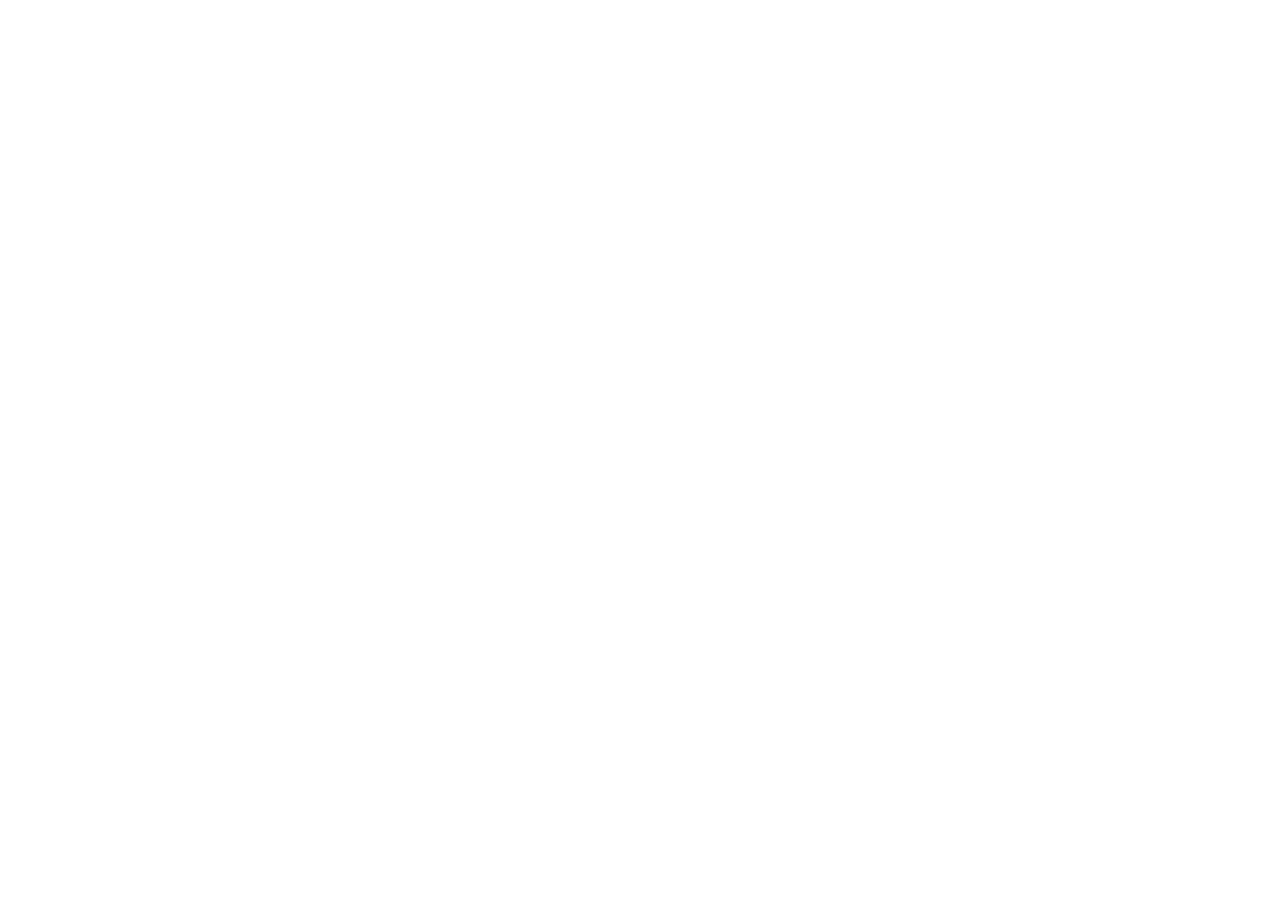
==== login.html @ 3c035874 "大事件项目初始化2" ====
<!DOCTYPE html>
<html lang="en">

<head>
    <meta charset="UTF-8">
    <meta name="viewport" content="width=device-width, initial-scale=1.0">
    <title>注册和登录页面</title>
</head>

<body>

</body>

</html>
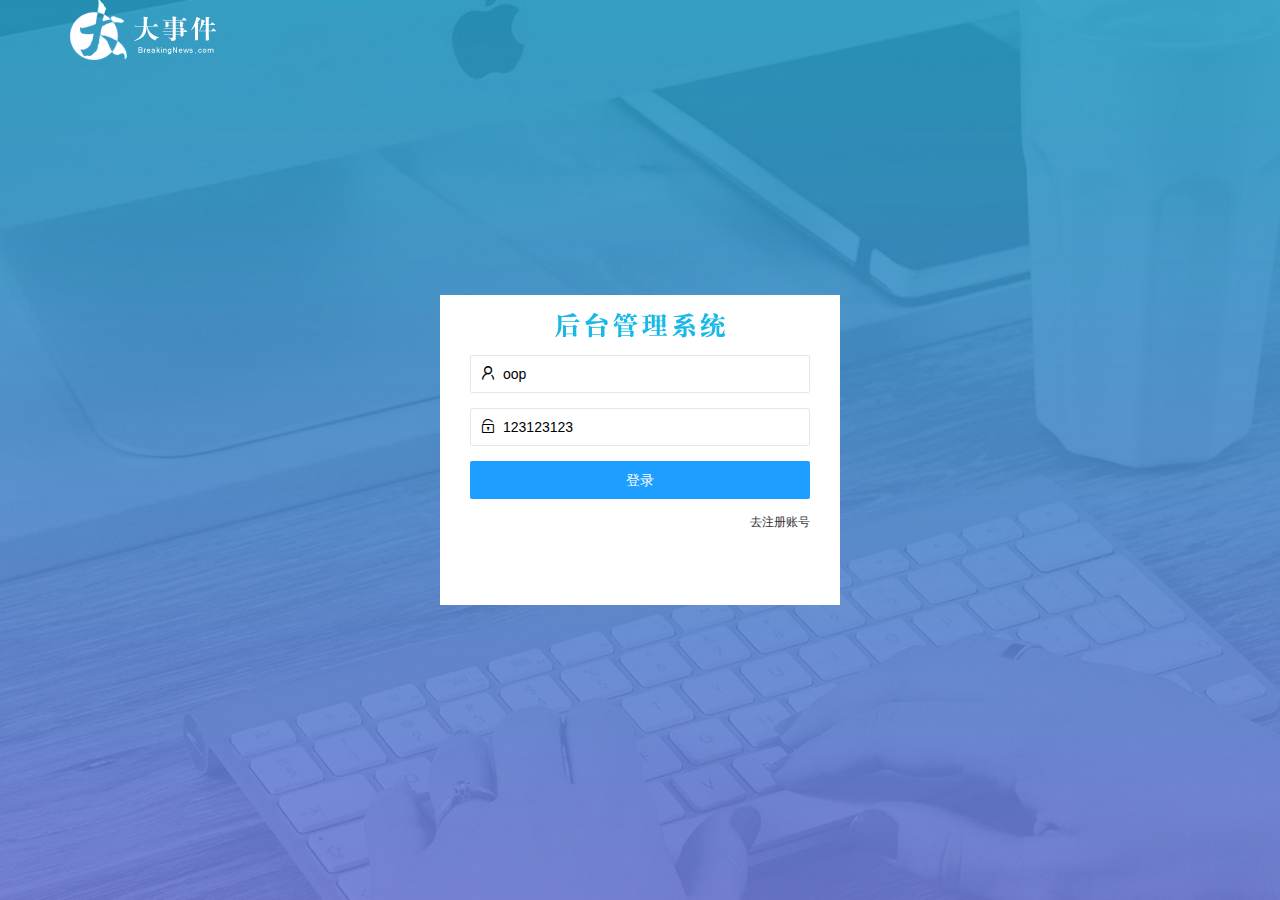
==== commit d79f2dea: "登录和注册功能" ====
--- a/login.html
+++ b/login.html
@@ -5,9 +5,90 @@
     <meta charset="UTF-8">
     <meta name="viewport" content="width=device-width, initial-scale=1.0">
     <title>注册和登录页面</title>
+    <!-- 引入layui样式 -->
+    <link rel="stylesheet" href="/assets/lib/layui/css/layui.css">
+    <!-- 引入自己的css样式 -->
+    <link rel="stylesheet" href="/assets/css/login.css">
 </head>
 
 <body>
+    <!-- 顶部logo -->
+    <div class="layui-main">
+        <img src="/assets/images/logo.png" alt="">
+    </div>
+    <!-- 登录和注册区域 -->
+    <div class="loginAndRegBox">
+        <!-- 登录注册标题 -->
+        <div class="titleBox"></div>
+        <!-- 登录区域 -->
+        <div class="login-box">
+            <!-- 登录表单 -->
+            <form class="layui-form" action="" id="form_login">
+                <!-- 用户名 -->
+                <div class="layui-form-item">
+                    <i class="layui-icon layui-icon-username"></i>
+                    <input value="oop" type="text" name="username" required lay-verify="required" placeholder="请输入用户名"
+                        autocomplete="off" class="layui-input">
+                </div>
+                <!-- 密码 -->
+                <div class="layui-form-item">
+                    <i class="layui-icon layui-icon-password"></i>
+                    <input value="123123123" type="text" name="password" required lay-verify="required|pwd" placeholder="请输入密码"
+                        autocomplete="off" class="layui-input">
+                </div>
+                <!-- 登录 -->
+                <div class="layui-form-item">
+                    <button class="layui-btn layui-btn-fluid layui-btn-normal" lay-submit>登录</button>
+                </div>
+                <div class="layui-form-item links">
+                    <a href="javascript:;" id="link_reg">去注册账号</a>
+                </div>
+            </form>
+            
+        </div>
+        <!-- 注册区域 -->
+        <div class="reg-box" style="display: none;">
+            <!-- 注册表单 -->
+            <form class="layui-form" action="" id="form_reg">
+                <!-- 用户名 -->
+                <div class="layui-form-item">
+                    <i class="layui-icon layui-icon-username"></i>
+                    <input type="text" name="username" required lay-verify="required" placeholder="请输入用户名"
+                        autocomplete="off" class="layui-input">
+                </div>
+                <!-- 密码 -->
+                <div class="layui-form-item">
+                    <i class="layui-icon layui-icon-password"></i>
+                    <input type="text" name="password" required lay-verify="required|pwd" placeholder="请输入密码"
+                        autocomplete="off" class="layui-input">
+                </div>
+                <!-- 确认密码 -->
+                <div class="layui-form-item">
+                    <i class="layui-icon layui-icon-password"></i>
+                    <input type="text" name="repassword" required lay-verify="required|pwd|repwd" placeholder="请输入密码"
+                        autocomplete="off" class="layui-input">
+                </div>
+                <!-- 登录 -->
+                <div class="layui-form-item">
+                    <button class="layui-btn layui-btn-fluid layui-btn-normal" lay-submit>注册</button>
+                </div>
+                <div class="layui-form-item links">
+                    <a href="javascript:;" id="link_login">去登录</a>
+                </div>
+            </form>
+            
+        </div>
+    </div>
+
+    <!-- 导入layui.all.js -->
+    <script src="/assets/lib/layui/layui.all.js"></script>
+
+    <!-- 引入jq -->
+    <script src="/assets/lib/jquery.js"></script>
+    <!-- 导入baseAPI.js -->
+    <script src="/assets/js/baseAPI.js"></script>
+    <!-- 引入自己的js -->
+    <script src="/assets/js/login.js"></script>
 
 </body>
 
--- a/assets/lib/layui/css/layui.css
+++ b/assets/lib/layui/css/layui.css
@@ -0,0 +1,2 @@
+/** layui-v2.5.5 MIT License By https://www.layui.com */
+ .layui-inline,img{display:inline-block;vertical-align:middle}h1,h2,h3,h4,h5,h6{font-weight:400}.layui-edge,.layui-header,.layui-inline,.layui-main{position:relative}.layui-body,.layui-edge,.layui-elip{overflow:hidden}.layui-btn,.layui-edge,.layui-inline,img{vertical-align:middle}.layui-btn,.layui-disabled,.layui-icon,.layui-unselect{-moz-user-select:none;-webkit-user-select:none;-ms-user-select:none}.layui-elip,.layui-form-checkbox span,.layui-form-pane .layui-form-label{text-overflow:ellipsis;white-space:nowrap}.layui-breadcrumb,.layui-tree-btnGroup{visibility:hidden}blockquote,body,button,dd,div,dl,dt,form,h1,h2,h3,h4,h5,h6,input,li,ol,p,pre,td,textarea,th,ul{margin:0;padding:0;-webkit-tap-highlight-color:rgba(0,0,0,0)}a:active,a:hover{outline:0}img{border:none}li{list-style:none}table{border-collapse:collapse;border-spacing:0}h4,h5,h6{font-size:100%}button,input,optgroup,option,select,textarea{font-family:inherit;font-size:inherit;font-style:inherit;font-weight:inherit;outline:0}pre{white-space:pre-wrap;white-space:-moz-pre-wrap;white-space:-pre-wrap;white-space:-o-pre-wrap;word-wrap:break-word}body{line-height:24px;font:14px Helvetica Neue,Helvetica,PingFang SC,Tahoma,Arial,sans-serif}hr{height:1px;margin:10px 0;border:0;clear:both}a{color:#333;text-decoration:none}a:hover{color:#777}a cite{font-style:normal;*cursor:pointer}.layui-border-box,.layui-border-box *{box-sizing:border-box}.layui-box,.layui-box *{box-sizing:content-box}.layui-clear{clear:both;*zoom:1}.layui-clear:after{content:'\20';clear:both;*zoom:1;display:block;height:0}.layui-inline{*display:inline;*zoom:1}.layui-edge{display:inline-block;width:0;height:0;border-width:6px;border-style:dashed;border-color:transparent}.layui-edge-top{top:-4px;border-bottom-color:#999;border-bottom-style:solid}.layui-edge-right{border-left-color:#999;border-left-style:solid}.layui-edge-bottom{top:2px;border-top-color:#999;border-top-style:solid}.layui-edge-left{border-right-color:#999;border-right-style:solid}.layui-disabled,.layui-disabled:hover{color:#d2d2d2!important;cursor:not-allowed!important}.layui-circle{border-radius:100%}.layui-show{display:block!important}.layui-hide{display:none!important}@font-face{font-family:layui-icon;src:url(../font/iconfont.eot?v=250);src:url(../font/iconfont.eot?v=250#iefix) format('embedded-opentype'),url(../font/iconfont.woff2?v=250) format('woff2'),url(../font/iconfont.woff?v=250) format('woff'),url(../font/iconfont.ttf?v=250) format('truetype'),url(../font/iconfont.svg?v=250#layui-icon) format('svg')}.layui-icon{font-family:layui-icon!important;font-size:16px;font-style:normal;-webkit-font-smoothing:antialiased;-moz-osx-font-smoothing:grayscale}.layui-icon-reply-fill:before{content:"\e611"}.layui-icon-set-fill:before{content:"\e614"}.layui-icon-menu-fill:before{content:"\e60f"}.layui-icon-search:before{content:"\e615"}.layui-icon-share:before{content:"\e641"}.layui-icon-set-sm:before{content:"\e620"}.layui-icon-engine:before{content:"\e628"}.layui-icon-close:before{content:"\1006"}.layui-icon-close-fill:before{content:"\1007"}.layui-icon-chart-screen:before{content:"\e629"}.layui-icon-star:before{content:"\e600"}.layui-icon-circle-dot:before{content:"\e617"}.layui-icon-chat:before{content:"\e606"}.layui-icon-release:before{content:"\e609"}.layui-icon-list:before{content:"\e60a"}.layui-icon-chart:before{content:"\e62c"}.layui-icon-ok-circle:before{content:"\1005"}.layui-icon-layim-theme:before{content:"\e61b"}.layui-icon-table:before{content:"\e62d"}.layui-icon-right:before{content:"\e602"}.layui-icon-left:before{content:"\e603"}.layui-icon-cart-simple:before{content:"\e698"}.layui-icon-face-cry:before{content:"\e69c"}.layui-icon-face-smile:before{content:"\e6af"}.layui-icon-survey:before{content:"\e6b2"}.layui-icon-tree:before{content:"\e62e"}.layui-icon-upload-circle:before{content:"\e62f"}.layui-icon-add-circle:before{content:"\e61f"}.layui-icon-download-circle:before{content:"\e601"}.layui-icon-templeate-1:before{content:"\e630"}.layui-icon-util:before{content:"\e631"}.layui-icon-face-surprised:before{content:"\e664"}.layui-icon-edit:before{content:"\e642"}.layui-icon-speaker:before{content:"\e645"}.layui-icon-down:before{content:"\e61a"}.layui-icon-file:before{content:"\e621"}.layui-icon-layouts:before{content:"\e632"}.layui-icon-rate-half:before{content:"\e6c9"}.layui-icon-add-circle-fine:before{content:"\e608"}.layui-icon-prev-circle:before{content:"\e633"}.layui-icon-read:before{content:"\e705"}.layui-icon-404:before{content:"\e61c"}.layui-icon-carousel:before{content:"\e634"}.layui-icon-help:before{content:"\e607"}.layui-icon-code-circle:before{content:"\e635"}.layui-icon-water:before{content:"\e636"}.layui-icon-username:before{content:"\e66f"}.layui-icon-find-fill:before{content:"\e670"}.layui-icon-about:before{content:"\e60b"}.layui-icon-location:before{content:"\e715"}.layui-icon-up:before{content:"\e619"}.layui-icon-pause:before{content:"\e651"}.layui-icon-date:before{content:"\e637"}.layui-icon-layim-uploadfile:before{content:"\e61d"}.layui-icon-delete:before{content:"\e640"}.layui-icon-play:before{content:"\e652"}.layui-icon-top:before{content:"\e604"}.layui-icon-friends:before{content:"\e612"}.layui-icon-refresh-3:before{content:"\e9aa"}.layui-icon-ok:before{content:"\e605"}.layui-icon-layer:before{content:"\e638"}.layui-icon-face-smile-fine:before{content:"\e60c"}.layui-icon-dollar:before{content:"\e659"}.layui-icon-group:before{content:"\e613"}.layui-icon-layim-download:before{content:"\e61e"}.layui-icon-picture-fine:before{content:"\e60d"}.layui-icon-link:before{content:"\e64c"}.layui-icon-diamond:before{content:"\e735"}.layui-icon-log:before{content:"\e60e"}.layui-icon-rate-solid:before{content:"\e67a"}.layui-icon-fonts-del:before{content:"\e64f"}.layui-icon-unlink:before{content:"\e64d"}.layui-icon-fonts-clear:before{content:"\e639"}.layui-icon-triangle-r:before{content:"\e623"}.layui-icon-circle:before{content:"\e63f"}.layui-icon-radio:before{content:"\e643"}.layui-icon-align-center:before{content:"\e647"}.layui-icon-align-right:before{content:"\e648"}.layui-icon-align-left:before{content:"\e649"}.layui-icon-loading-1:before{content:"\e63e"}.layui-icon-return:before{content:"\e65c"}.layui-icon-fonts-strong:before{content:"\e62b"}.layui-icon-upload:before{content:"\e67c"}.layui-icon-dialogue:before{content:"\e63a"}.layui-icon-video:before{content:"\e6ed"}.layui-icon-headset:before{content:"\e6fc"}.layui-icon-cellphone-fine:before{content:"\e63b"}.layui-icon-add-1:before{content:"\e654"}.layui-icon-face-smile-b:before{content:"\e650"}.layui-icon-fonts-html:before{content:"\e64b"}.layui-icon-form:before{content:"\e63c"}.layui-icon-cart:before{content:"\e657"}.layui-icon-camera-fill:before{content:"\e65d"}.layui-icon-tabs:before{content:"\e62a"}.layui-icon-fonts-code:before{content:"\e64e"}.layui-icon-fire:before{content:"\e756"}.layui-icon-set:before{content:"\e716"}.layui-icon-fonts-u:before{content:"\e646"}.layui-icon-triangle-d:before{content:"\e625"}.layui-icon-tips:before{content:"\e702"}.layui-icon-picture:before{content:"\e64a"}.layui-icon-more-vertical:before{content:"\e671"}.layui-icon-flag:before{content:"\e66c"}.layui-icon-loading:before{content:"\e63d"}.layui-icon-fonts-i:before{content:"\e644"}.layui-icon-refresh-1:before{content:"\e666"}.layui-icon-rmb:before{content:"\e65e"}.layui-icon-home:before{content:"\e68e"}.layui-icon-user:before{content:"\e770"}.layui-icon-notice:before{content:"\e667"}.layui-icon-login-weibo:before{content:"\e675"}.layui-icon-voice:before{content:"\e688"}.layui-icon-upload-drag:before{content:"\e681"}.layui-icon-login-qq:before{content:"\e676"}.layui-icon-snowflake:before{content:"\e6b1"}.layui-icon-file-b:before{content:"\e655"}.layui-icon-template:before{content:"\e663"}.layui-icon-auz:before{content:"\e672"}.layui-icon-console:before{content:"\e665"}.layui-icon-app:before{content:"\e653"}.layui-icon-prev:before{content:"\e65a"}.layui-icon-website:before{content:"\e7ae"}.layui-icon-next:before{content:"\e65b"}.layui-icon-component:before{content:"\e857"}.layui-icon-more:before{content:"\e65f"}.layui-icon-login-wechat:before{content:"\e677"}.layui-icon-shrink-right:before{content:"\e668"}.layui-icon-spread-left:before{content:"\e66b"}.layui-icon-camera:before{content:"\e660"}.layui-icon-note:before{content:"\e66e"}.layui-icon-refresh:before{content:"\e669"}.layui-icon-female:before{content:"\e661"}.layui-icon-male:before{content:"\e662"}.layui-icon-password:before{content:"\e673"}.layui-icon-senior:before{content:"\e674"}.layui-icon-theme:before{content:"\e66a"}.layui-icon-tread:before{content:"\e6c5"}.layui-icon-praise:before{content:"\e6c6"}.layui-icon-star-fill:before{content:"\e658"}.layui-icon-rate:before{content:"\e67b"}.layui-icon-template-1:before{content:"\e656"}.layui-icon-vercode:before{content:"\e679"}.layui-icon-cellphone:before{content:"\e678"}.layui-icon-screen-full:before{content:"\e622"}.layui-icon-screen-restore:before{content:"\e758"}.layui-icon-cols:before{content:"\e610"}.layui-icon-export:before{content:"\e67d"}.layui-icon-print:before{content:"\e66d"}.layui-icon-slider:before{content:"\e714"}.layui-icon-addition:before{content:"\e624"}.layui-icon-subtraction:before{content:"\e67e"}.layui-icon-service:before{content:"\e626"}.layui-icon-transfer:before{content:"\e691"}.layui-main{width:1140px;margin:0 auto}.layui-header{z-index:1000;height:60px}.layui-header a:hover{transition:all .5s;-webkit-transition:all .5s}.layui-side{position:fixed;left:0;top:0;bottom:0;z-index:999;width:200px;overflow-x:hidden}.layui-side-scroll{position:relative;width:220px;height:100%;overflow-x:hidden}.layui-body{position:absolute;left:200px;right:0;top:0;bottom:0;z-index:998;width:auto;overflow-y:auto;box-sizing:border-box}.layui-layout-body{overflow:hidden}.layui-layout-admin .layui-header{background-color:#23262E}.layui-layout-admin .layui-side{top:60px;width:200px;overflow-x:hidden}.layui-layout-admin .layui-body{position:fixed;top:60px;bottom:44px}.layui-layout-admin .layui-main{width:auto;margin:0 15px}.layui-layout-admin .layui-footer{position:fixed;left:200px;right:0;bottom:0;height:44px;line-height:44px;padding:0 15px;background-color:#eee}.layui-layout-admin .layui-logo{position:absolute;left:0;top:0;width:200px;height:100%;line-height:60px;text-align:center;color:#009688;font-size:16px}.layui-layout-admin .layui-header .layui-nav{background:0 0}.layui-layout-left{position:absolute!important;left:200px;top:0}.layui-layout-right{position:absolute!important;right:0;top:0}.layui-container{position:relative;margin:0 auto;padding:0 15px;box-sizing:border-box}.layui-fluid{position:relative;margin:0 auto;padding:0 15px}.layui-row:after,.layui-row:before{content:'';display:block;clear:both}.layui-col-lg1,.layui-col-lg10,.layui-col-lg11,.layui-col-lg12,.layui-col-lg2,.layui-col-lg3,.layui-col-lg4,.layui-col-lg5,.layui-col-lg6,.layui-col-lg7,.layui-col-lg8,.layui-col-lg9,.layui-col-md1,.layui-col-md10,.layui-col-md11,.layui-col-md12,.layui-col-md2,.layui-col-md3,.layui-col-md4,.layui-col-md5,.layui-col-md6,.layui-col-md7,.layui-col-md8,.layui-col-md9,.layui-col-sm1,.layui-col-sm10,.layui-col-sm11,.layui-col-sm12,.layui-col-sm2,.layui-col-sm3,.layui-col-sm4,.layui-col-sm5,.layui-col-sm6,.layui-col-sm7,.layui-col-sm8,.layui-col-sm9,.layui-col-xs1,.layui-col-xs10,.layui-col-xs11,.layui-col-xs12,.layui-col-xs2,.layui-col-xs3,.layui-col-xs4,.layui-col-xs5,.layui-col-xs6,.layui-col-xs7,.layui-col-xs8,.layui-col-xs9{position:relative;display:block;box-sizing:border-box}.layui-col-xs1,.layui-col-xs10,.layui-col-xs11,.layui-col-xs12,.layui-col-xs2,.layui-col-xs3,.layui-col-xs4,.layui-col-xs5,.layui-col-xs6,.layui-col-xs7,.layui-col-xs8,.layui-col-xs9{float:left}.layui-col-xs1{width:8.33333333%}.layui-col-xs2{width:16.66666667%}.layui-col-xs3{width:25%}.layui-col-xs4{width:33.33333333%}.layui-col-xs5{width:41.66666667%}.layui-col-xs6{width:50%}.layui-col-xs7{width:58.33333333%}.layui-col-xs8{width:66.66666667%}.layui-col-xs9{width:75%}.layui-col-xs10{width:83.33333333%}.layui-col-xs11{width:91.66666667%}.layui-col-xs12{width:100%}.layui-col-xs-offset1{margin-left:8.33333333%}.layui-col-xs-offset2{margin-left:16.66666667%}.layui-col-xs-offset3{margin-left:25%}.layui-col-xs-offset4{margin-left:33.33333333%}.layui-col-xs-offset5{margin-left:41.66666667%}.layui-col-xs-offset6{margin-left:50%}.layui-col-xs-offset7{margin-left:58.33333333%}.layui-col-xs-offset8{margin-left:66.66666667%}.layui-col-xs-offset9{margin-left:75%}.layui-col-xs-offset10{margin-left:83.33333333%}.layui-col-xs-offset11{margin-left:91.66666667%}.layui-col-xs-offset12{margin-left:100%}@media screen and (max-width:768px){.layui-hide-xs{display:none!important}.layui-show-xs-block{display:block!important}.layui-show-xs-inline{display:inline!important}.layui-show-xs-inline-block{display:inline-block!important}}@media screen and (min-width:768px){.layui-container{width:750px}.layui-hide-sm{display:none!important}.layui-show-sm-block{display:block!important}.layui-show-sm-inline{display:inline!important}.layui-show-sm-inline-block{display:inline-block!important}.layui-col-sm1,.layui-col-sm10,.layui-col-sm11,.layui-col-sm12,.layui-col-sm2,.layui-col-sm3,.layui-col-sm4,.layui-col-sm5,.layui-col-sm6,.layui-col-sm7,.layui-col-sm8,.layui-col-sm9{float:left}.layui-col-sm1{width:8.33333333%}.layui-col-sm2{width:16.66666667%}.layui-col-sm3{width:25%}.layui-col-sm4{width:33.33333333%}.layui-col-sm5{width:41.66666667%}.layui-col-sm6{width:50%}.layui-col-sm7{width:58.33333333%}.layui-col-sm8{width:66.66666667%}.layui-col-sm9{width:75%}.layui-col-sm10{width:83.33333333%}.layui-col-sm11{width:91.66666667%}.layui-col-sm12{width:100%}.layui-col-sm-offset1{margin-left:8.33333333%}.layui-col-sm-offset2{margin-left:16.66666667%}.layui-col-sm-offset3{margin-left:25%}.layui-col-sm-offset4{margin-left:33.33333333%}.layui-col-sm-offset5{margin-left:41.66666667%}.layui-col-sm-offset6{margin-left:50%}.layui-col-sm-offset7{margin-left:58.33333333%}.layui-col-sm-offset8{margin-left:66.66666667%}.layui-col-sm-offset9{margin-left:75%}.layui-col-sm-offset10{margin-left:83.33333333%}.layui-col-sm-offset11{margin-left:91.66666667%}.layui-col-sm-offset12{margin-left:100%}}@media screen and (min-width:992px){.layui-container{width:970px}.layui-hide-md{display:none!important}.layui-show-md-block{display:block!important}.layui-show-md-inline{display:inline!important}.layui-show-md-inline-block{display:inline-block!important}.layui-col-md1,.layui-col-md10,.layui-col-md11,.layui-col-md12,.layui-col-md2,.layui-col-md3,.layui-col-md4,.layui-col-md5,.layui-col-md6,.layui-col-md7,.layui-col-md8,.layui-col-md9{float:left}.layui-col-md1{width:8.33333333%}.layui-col-md2{width:16.66666667%}.layui-col-md3{width:25%}.layui-col-md4{width:33.33333333%}.layui-col-md5{width:41.66666667%}.layui-col-md6{width:50%}.layui-col-md7{width:58.33333333%}.layui-col-md8{width:66.66666667%}.layui-col-md9{width:75%}.layui-col-md10{width:83.33333333%}.layui-col-md11{width:91.66666667%}.layui-col-md12{width:100%}.layui-col-md-offset1{margin-left:8.33333333%}.layui-col-md-offset2{margin-left:16.66666667%}.layui-col-md-offset3{margin-left:25%}.layui-col-md-offset4{margin-left:33.33333333%}.layui-col-md-offset5{margin-left:41.66666667%}.layui-col-md-offset6{margin-left:50%}.layui-col-md-offset7{margin-left:58.33333333%}.layui-col-md-offset8{margin-left:66.66666667%}.layui-col-md-offset9{margin-left:75%}.layui-col-md-offset10{margin-left:83.33333333%}.layui-col-md-offset11{margin-left:91.66666667%}.layui-col-md-offset12{margin-left:100%}}@media screen and (min-width:1200px){.layui-container{width:1170px}.layui-hide-lg{display:none!important}.layui-show-lg-block{display:block!important}.layui-show-lg-inline{display:inline!important}.layui-show-lg-inline-block{display:inline-block!important}.layui-col-lg1,.layui-col-lg10,.layui-col-lg11,.layui-col-lg12,.layui-col-lg2,.layui-col-lg3,.layui-col-lg4,.layui-col-lg5,.layui-col-lg6,.layui-col-lg7,.layui-col-lg8,.layui-col-lg9{float:left}.layui-col-lg1{width:8.33333333%}.layui-col-lg2{width:16.66666667%}.layui-col-lg3{width:25%}.layui-col-lg4{width:33.33333333%}.layui-col-lg5{width:41.66666667%}.layui-col-lg6{width:50%}.layui-col-lg7{width:58.33333333%}.layui-col-lg8{width:66.66666667%}.layui-col-lg9{width:75%}.layui-col-lg10{width:83.33333333%}.layui-col-lg11{width:91.66666667%}.layui-col-lg12{width:100%}.layui-col-lg-offset1{margin-left:8.33333333%}.layui-col-lg-offset2{margin-left:16.66666667%}.layui-col-lg-offset3{margin-left:25%}.layui-col-lg-offset4{margin-left:33.33333333%}.layui-col-lg-offset5{margin-left:41.66666667%}.layui-col-lg-offset6{margin-left:50%}.layui-col-lg-offset7{margin-left:58.33333333%}.layui-col-lg-offset8{margin-left:66.66666667%}.layui-col-lg-offset9{margin-left:75%}.layui-col-lg-offset10{margin-left:83.33333333%}.layui-col-lg-offset11{margin-left:91.66666667%}.layui-col-lg-offset12{margin-left:100%}}.layui-col-space1{margin:-.5px}.layui-col-space1>*{padding:.5px}.layui-col-space3{margin:-1.5px}.layui-col-space3>*{padding:1.5px}.layui-col-space5{margin:-2.5px}.layui-col-space5>*{padding:2.5px}.layui-col-space8{margin:-3.5px}.layui-col-space8>*{padding:3.5px}.layui-col-space10{margin:-5px}.layui-col-space10>*{padding:5px}.layui-col-space12{margin:-6px}.layui-col-space12>*{padding:6px}.layui-col-space15{margin:-7.5px}.layui-col-space15>*{padding:7.5px}.layui-col-space18{margin:-9px}.layui-col-space18>*{padding:9px}.layui-col-space20{margin:-10px}.layui-col-space20>*{padding:10px}.layui-col-space22{margin:-11px}.layui-col-space22>*{padding:11px}.layui-col-space25{margin:-12.5px}.layui-col-space25>*{padding:12.5px}.layui-col-space30{margin:-15px}.layui-col-space30>*{padding:15px}.layui-btn,.layui-input,.layui-select,.layui-textarea,.layui-upload-button{outline:0;-webkit-appearance:none;transition:all .3s;-webkit-transition:all .3s;box-sizing:border-box}.layui-elem-quote{margin-bottom:10px;padding:15px;line-height:22px;border-left:5px solid #009688;border-radius:0 2px 2px 0;background-color:#f2f2f2}.layui-quote-nm{border-style:solid;border-width:1px 1px 1px 5px;background:0 0}.layui-elem-field{margin-bottom:10px;padding:0;border-width:1px;border-style:solid}.layui-elem-field legend{margin-left:20px;padding:0 10px;font-size:20px;font-weight:300}.layui-field-title{margin:10px 0 20px;border-width:1px 0 0}.layui-field-box{padding:10px 15px}.layui-field-title .layui-field-box{padding:10px 0}.layui-progress{position:relative;height:6px;border-radius:20px;background-color:#e2e2e2}.layui-progress-bar{position:absolute;left:0;top:0;width:0;max-width:100%;height:6px;border-radius:20px;text-align:right;background-color:#5FB878;transition:all .3s;-webkit-transition:all .3s}.layui-progress-big,.layui-progress-big .layui-progress-bar{height:18px;line-height:18px}.layui-progress-text{position:relative;top:-20px;line-height:18px;font-size:12px;color:#666}.layui-progress-big .layui-progress-text{position:static;padding:0 10px;color:#fff}.layui-collapse{border-width:1px;border-style:solid;border-radius:2px}.layui-colla-content,.layui-colla-item{border-top-width:1px;border-top-style:solid}.layui-colla-item:first-child{border-top:none}.layui-colla-title{position:relative;height:42px;line-height:42px;padding:0 15px 0 35px;color:#333;background-color:#f2f2f2;cursor:pointer;font-size:14px;overflow:hidden}.layui-colla-content{display:none;padding:10px 15px;line-height:22px;color:#666}.layui-colla-icon{position:absolute;left:15px;top:0;font-size:14px}.layui-card{margin-bottom:15px;border-radius:2px;background-color:#fff;box-shadow:0 1px 2px 0 rgba(0,0,0,.05)}.layui-card:last-child{margin-bottom:0}.layui-card-header{position:relative;height:42px;line-height:42px;padding:0 15px;border-bottom:1px solid #f6f6f6;color:#333;border-radius:2px 2px 0 0;font-size:14px}.layui-bg-black,.layui-bg-blue,.layui-bg-cyan,.layui-bg-green,.layui-bg-orange,.layui-bg-red{color:#fff!important}.layui-card-body{position:relative;padding:10px 15px;line-height:24px}.layui-card-body[pad15]{padding:15px}.layui-card-body[pad20]{padding:20px}.layui-card-body .layui-table{margin:5px 0}.layui-card .layui-tab{margin:0}.layui-panel-window{position:relative;padding:15px;border-radius:0;border-top:5px solid #E6E6E6;background-color:#fff}.layui-auxiliar-moving{position:fixed;left:0;right:0;top:0;bottom:0;width:100%;height:100%;background:0 0;z-index:9999999999}.layui-form-label,.layui-form-mid,.layui-form-select,.layui-input-block,.layui-input-inline,.layui-textarea{position:relative}.layui-bg-red{background-color:#FF5722!important}.layui-bg-orange{background-color:#FFB800!important}.layui-bg-green{background-color:#009688!important}.layui-bg-cyan{background-color:#2F4056!important}.layui-bg-blue{background-color:#1E9FFF!important}.layui-bg-black{background-color:#393D49!important}.layui-bg-gray{background-color:#eee!important;color:#666!important}.layui-badge-rim,.layui-colla-content,.layui-colla-item,.layui-collapse,.layui-elem-field,.layui-form-pane .layui-form-item[pane],.layui-form-pane .layui-form-label,.layui-input,.layui-layedit,.layui-layedit-tool,.layui-quote-nm,.layui-select,.layui-tab-bar,.layui-tab-card,.layui-tab-title,.layui-tab-title .layui-this:after,.layui-textarea{border-color:#e6e6e6}.layui-timeline-item:before,hr{background-color:#e6e6e6}.layui-text{line-height:22px;font-size:14px;color:#666}.layui-text h1,.layui-text h2,.layui-text h3{font-weight:500;color:#333}.layui-text h1{font-size:30px}.layui-text h2{font-size:24px}.layui-text h3{font-size:18px}.layui-text a:not(.layui-btn){color:#01AAED}.layui-text a:not(.layui-btn):hover{text-decoration:underline}.layui-text ul{padding:5px 0 5px 15px}.layui-text ul li{margin-top:5px;list-style-type:disc}.layui-text em,.layui-word-aux{color:#999!important;padding:0 5px!important}.layui-btn{display:inline-block;height:38px;line-height:38px;padding:0 18px;background-color:#009688;color:#fff;white-space:nowrap;text-align:center;font-size:14px;border:none;border-radius:2px;cursor:pointer}.layui-btn:hover{opacity:.8;filter:alpha(opacity=80);color:#fff}.layui-btn:active{opacity:1;filter:alpha(opacity=100)}.layui-btn+.layui-btn{margin-left:10px}.layui-btn-container{font-size:0}.layui-btn-container .layui-btn{margin-right:10px;margin-bottom:10px}.layui-btn-container .layui-btn+.layui-btn{margin-left:0}.layui-table .layui-btn-container .layui-btn{margin-bottom:9px}.layui-btn-radius{border-radius:100px}.layui-btn .layui-icon{margin-right:3px;font-size:18px;vertical-align:bottom;vertical-align:middle\9}.layui-btn-primary{border:1px solid #C9C9C9;background-color:#fff;color:#555}.layui-btn-primary:hover{border-color:#009688;color:#333}.layui-btn-normal{background-color:#1E9FFF}.layui-btn-warm{background-color:#FFB800}.layui-btn-danger{background-color:#FF5722}.layui-btn-checked{background-color:#5FB878}.layui-btn-disabled,.layui-btn-disabled:active,.layui-btn-disabled:hover{border:1px solid #e6e6e6;background-color:#FBFBFB;color:#C9C9C9;cursor:not-allowed;opacity:1}.layui-btn-lg{height:44px;line-height:44px;padding:0 25px;font-size:16px}.layui-btn-sm{height:30px;line-height:30px;padding:0 10px;font-size:12px}.layui-btn-sm i{font-size:16px!important}.layui-btn-xs{height:22px;line-height:22px;padding:0 5px;font-size:12px}.layui-btn-xs i{font-size:14px!important}.layui-btn-group{display:inline-block;vertical-align:middle;font-size:0}.layui-btn-group .layui-btn{margin-left:0!important;margin-right:0!important;border-left:1px solid rgba(255,255,255,.5);border-radius:0}.layui-btn-group .layui-btn-primary{border-left:none}.layui-btn-group .layui-btn-primary:hover{border-color:#C9C9C9;color:#009688}.layui-btn-group .layui-btn:first-child{border-left:none;border-radius:2px 0 0 2px}.layui-btn-group .layui-btn-primary:first-child{border-left:1px solid #c9c9c9}.layui-btn-group .layui-btn:last-child{border-radius:0 2px 2px 0}.layui-btn-group .layui-btn+.layui-btn{margin-left:0}.layui-btn-group+.layui-btn-group{margin-left:10px}.layui-btn-fluid{width:100%}.layui-input,.layui-select,.layui-textarea{height:38px;line-height:1.3;line-height:38px\9;border-width:1px;border-style:solid;background-color:#fff;border-radius:2px}.layui-input::-webkit-input-placeholder,.layui-select::-webkit-input-placeholder,.layui-textarea::-webkit-input-placeholder{line-height:1.3}.layui-input,.layui-textarea{display:block;width:100%;padding-left:10px}.layui-input:hover,.layui-textarea:hover{border-color:#D2D2D2!important}.layui-input:focus,.layui-textarea:focus{border-color:#C9C9C9!important}.layui-textarea{min-height:100px;height:auto;line-height:20px;padding:6px 10px;resize:vertical}.layui-select{padding:0 10px}.layui-form input[type=checkbox],.layui-form input[type=radio],.layui-form select{display:none}.layui-form [lay-ignore]{display:initial}.layui-form-item{margin-bottom:15px;clear:both;*zoom:1}.layui-form-item:after{content:'\20';clear:both;*zoom:1;display:block;height:0}.layui-form-label{float:left;display:block;padding:9px 15px;width:80px;font-weight:400;line-height:20px;text-align:right}.layui-form-label-col{display:block;float:none;padding:9px 0;line-height:20px;text-align:left}.layui-form-item .layui-inline{margin-bottom:5px;margin-right:10px}.layui-input-block{margin-left:110px;min-height:36px}.layui-input-inline{display:inline-block;vertical-align:middle}.layui-form-item .layui-input-inline{float:left;width:190px;margin-right:10px}.layui-form-text .layui-input-inline{width:auto}.layui-form-mid{float:left;display:block;padding:9px 0!important;line-height:20px;margin-right:10px}.layui-form-danger+.layui-form-select .layui-input,.layui-form-danger:focus{border-color:#FF5722!important}.layui-form-select .layui-input{padding-right:30px;cursor:pointer}.layui-form-select .layui-edge{position:absolute;right:10px;top:50%;margin-top:-3px;cursor:pointer;border-width:6px;border-top-color:#c2c2c2;border-top-style:solid;transition:all .3s;-webkit-transition:all .3s}.layui-form-select dl{display:none;position:absolute;left:0;top:42px;padding:5px 0;z-index:899;min-width:100%;border:1px solid #d2d2d2;max-height:300px;overflow-y:auto;background-color:#fff;border-radius:2px;box-shadow:0 2px 4px rgba(0,0,0,.12);box-sizing:border-box}.layui-form-select dl dd,.layui-form-select dl dt{padding:0 10px;line-height:36px;white-space:nowrap;overflow:hidden;text-overflow:ellipsis}.layui-form-select dl dt{font-size:12px;color:#999}.layui-form-select dl dd{cursor:pointer}.layui-form-select dl dd:hover{background-color:#f2f2f2;-webkit-transition:.5s all;transition:.5s all}.layui-form-select .layui-select-group dd{padding-left:20px}.layui-form-select dl dd.layui-select-tips{padding-left:10px!important;color:#999}.layui-form-select dl dd.layui-this{background-color:#5FB878;color:#fff}.layui-form-checkbox,.layui-form-select dl dd.layui-disabled{background-color:#fff}.layui-form-selected dl{display:block}.layui-form-checkbox,.layui-form-checkbox *,.layui-form-switch{display:inline-block;vertical-align:middle}.layui-form-selected .layui-edge{margin-top:-9px;-webkit-transform:rotate(180deg);transform:rotate(180deg);margin-top:-3px\9}:root .layui-form-selected .layui-edge{margin-top:-9px\0/IE9}.layui-form-selectup dl{top:auto;bottom:42px}.layui-select-none{margin:5px 0;text-align:center;color:#999}.layui-select-disabled .layui-disabled{border-color:#eee!important}.layui-select-disabled .layui-edge{border-top-color:#d2d2d2}.layui-form-checkbox{position:relative;height:30px;line-height:30px;margin-right:10px;padding-right:30px;cursor:pointer;font-size:0;-webkit-transition:.1s linear;transition:.1s linear;box-sizing:border-box}.layui-form-checkbox span{padding:0 10px;height:100%;font-size:14px;border-radius:2px 0 0 2px;background-color:#d2d2d2;color:#fff;overflow:hidden}.layui-form-checkbox:hover span{background-color:#c2c2c2}.layui-form-checkbox i{position:absolute;right:0;top:0;width:30px;height:28px;border:1px solid #d2d2d2;border-left:none;border-radius:0 2px 2px 0;color:#fff;font-size:20px;text-align:center}.layui-form-checkbox:hover i{border-color:#c2c2c2;color:#c2c2c2}.layui-form-checked,.layui-form-checked:hover{border-color:#5FB878}.layui-form-checked span,.layui-form-checked:hover span{background-color:#5FB878}.layui-form-checked i,.layui-form-checked:hover i{color:#5FB878}.layui-form-item .layui-form-checkbox{margin-top:4px}.layui-form-checkbox[lay-skin=primary]{height:auto!important;line-height:normal!important;min-width:18px;min-height:18px;border:none!important;margin-right:0;padding-left:28px;padding-right:0;background:0 0}.layui-form-checkbox[lay-skin=primary] span{padding-left:0;padding-right:15px;line-height:18px;background:0 0;color:#666}.layui-form-checkbox[lay-skin=primary] i{right:auto;left:0;width:16px;height:16px;line-height:16px;border:1px solid #d2d2d2;font-size:12px;border-radius:2px;background-color:#fff;-webkit-transition:.1s linear;transition:.1s linear}.layui-form-checkbox[lay-skin=primary]:hover i{border-color:#5FB878;color:#fff}.layui-form-checked[lay-skin=primary] i{border-color:#5FB878!important;background-color:#5FB878;color:#fff}.layui-checkbox-disbaled[lay-skin=primary] span{background:0 0!important;color:#c2c2c2}.layui-checkbox-disbaled[lay-skin=primary]:hover i{border-color:#d2d2d2}.layui-form-item .layui-form-checkbox[lay-skin=primary]{margin-top:10px}.layui-form-switch{position:relative;height:22px;line-height:22px;min-width:35px;padding:0 5px;margin-top:8px;border:1px solid #d2d2d2;border-radius:20px;cursor:pointer;background-color:#fff;-webkit-transition:.1s linear;transition:.1s linear}.layui-form-switch i{position:absolute;left:5px;top:3px;width:16px;height:16px;border-radius:20px;background-color:#d2d2d2;-webkit-transition:.1s linear;transition:.1s linear}.layui-form-switch em{position:relative;top:0;width:25px;margin-left:21px;padding:0!important;text-align:center!important;color:#999!important;font-style:normal!important;font-size:12px}.layui-form-onswitch{border-color:#5FB878;background-color:#5FB878}.layui-checkbox-disbaled,.layui-checkbox-disbaled i{border-color:#e2e2e2!important}.layui-form-onswitch i{left:100%;margin-left:-21px;background-color:#fff}.layui-form-onswitch em{margin-left:5px;margin-right:21px;color:#fff!important}.layui-checkbox-disbaled span{background-color:#e2e2e2!important}.layui-checkbox-disbaled:hover i{color:#fff!important}[lay-radio]{display:none}.layui-form-radio,.layui-form-radio *{display:inline-block;vertical-align:middle}.layui-form-radio{line-height:28px;margin:6px 10px 0 0;padding-right:10px;cursor:pointer;font-size:0}.layui-form-radio *{font-size:14px}.layui-form-radio>i{margin-right:8px;font-size:22px;color:#c2c2c2}.layui-form-radio>i:hover,.layui-form-radioed>i{color:#5FB878}.layui-radio-disbaled>i{color:#e2e2e2!important}.layui-form-pane .layui-form-label{width:110px;padding:8px 15px;height:38px;line-height:20px;border-width:1px;border-style:solid;border-radius:2px 0 0 2px;text-align:center;background-color:#FBFBFB;overflow:hidden;box-sizing:border-box}.layui-form-pane .layui-input-inline{margin-left:-1px}.layui-form-pane .layui-input-block{margin-left:110px;left:-1px}.layui-form-pane .layui-input{border-radius:0 2px 2px 0}.layui-form-pane .layui-form-text .layui-form-label{float:none;width:100%;border-radius:2px;box-sizing:border-box;text-align:left}.layui-form-pane .layui-form-text .layui-input-inline{display:block;margin:0;top:-1px;clear:both}.layui-form-pane .layui-form-text .layui-input-block{margin:0;left:0;top:-1px}.layui-form-pane .layui-form-text .layui-textarea{min-height:100px;border-radius:0 0 2px 2px}.layui-form-pane .layui-form-checkbox{margin:4px 0 4px 10px}.layui-form-pane .layui-form-radio,.layui-form-pane .layui-form-switch{margin-top:6px;margin-left:10px}.layui-form-pane .layui-form-item[pane]{position:relative;border-width:1px;border-style:solid}.layui-form-pane .layui-form-item[pane] .layui-form-label{position:absolute;left:0;top:0;height:100%;border-width:0 1px 0 0}.layui-form-pane .layui-form-item[pane] .layui-input-inline{margin-left:110px}@media screen and (max-width:450px){.layui-form-item .layui-form-label{text-overflow:ellipsis;overflow:hidden;white-space:nowrap}.layui-form-item .layui-inline{display:block;margin-right:0;margin-bottom:20px;clear:both}.layui-form-item .layui-inline:after{content:'\20';clear:both;display:block;height:0}.layui-form-item .layui-input-inline{display:block;float:none;left:-3px;width:auto;margin:0 0 10px 112px}.layui-form-item .layui-input-inline+.layui-form-mid{margin-left:110px;top:-5px;padding:0}.layui-form-item .layui-form-checkbox{margin-right:5px;margin-bottom:5px}}.layui-layedit{border-width:1px;border-style:solid;border-radius:2px}.layui-layedit-tool{padding:3px 5px;border-bottom-width:1px;border-bottom-style:solid;font-size:0}.layedit-tool-fixed{position:fixed;top:0;border-top:1px solid #e2e2e2}.layui-layedit-tool .layedit-tool-mid,.layui-layedit-tool .layui-icon{display:inline-block;vertical-align:middle;text-align:center;font-size:14px}.layui-layedit-tool .layui-icon{position:relative;width:32px;height:30px;line-height:30px;margin:3px 5px;color:#777;cursor:pointer;border-radius:2px}.layui-layedit-tool .layui-icon:hover{color:#393D49}.layui-layedit-tool .layui-icon:active{color:#000}.layui-layedit-tool .layedit-tool-active{background-color:#e2e2e2;color:#000}.layui-layedit-tool .layui-disabled,.layui-layedit-tool .layui-disabled:hover{color:#d2d2d2;cursor:not-allowed}.layui-layedit-tool .layedit-tool-mid{width:1px;height:18px;margin:0 10px;background-color:#d2d2d2}.layedit-tool-html{width:50px!important;font-size:30px!important}.layedit-tool-b,.layedit-tool-code,.layedit-tool-help{font-size:16px!important}.layedit-tool-d,.layedit-tool-face,.layedit-tool-image,.layedit-tool-unlink{font-size:18px!important}.layedit-tool-image input{position:absolute;font-size:0;left:0;top:0;width:100%;height:100%;opacity:.01;filter:Alpha(opacity=1);cursor:pointer}.layui-layedit-iframe iframe{display:block;width:100%}#LAY_layedit_code{overflow:hidden}.layui-laypage{display:inline-block;*display:inline;*zoom:1;vertical-align:middle;margin:10px 0;font-size:0}.layui-laypage>a:first-child,.layui-laypage>a:first-child em{border-radius:2px 0 0 2px}.layui-laypage>a:last-child,.layui-laypage>a:last-child em{border-radius:0 2px 2px 0}.layui-laypage>:first-child{margin-left:0!important}.layui-laypage>:last-child{margin-right:0!important}.layui-laypage a,.layui-laypage button,.layui-laypage input,.layui-laypage select,.layui-laypage span{border:1px solid #e2e2e2}.layui-laypage a,.layui-laypage span{display:inline-block;*display:inline;*zoom:1;vertical-align:middle;padding:0 15px;height:28px;line-height:28px;margin:0 -1px 5px 0;background-color:#fff;color:#333;font-size:12px}.layui-flow-more a *,.layui-laypage input,.layui-table-view select[lay-ignore]{display:inline-block}.layui-laypage a:hover{color:#009688}.layui-laypage em{font-style:normal}.layui-laypage .layui-laypage-spr{color:#999;font-weight:700}.layui-laypage a{text-decoration:none}.layui-laypage .layui-laypage-curr{position:relative}.layui-laypage .layui-laypage-curr em{position:relative;color:#fff}.layui-laypage .layui-laypage-curr .layui-laypage-em{position:absolute;left:-1px;top:-1px;padding:1px;width:100%;height:100%;background-color:#009688}.layui-laypage-em{border-radius:2px}.layui-laypage-next em,.layui-laypage-prev em{font-family:Sim sun;font-size:16px}.layui-laypage .layui-laypage-count,.layui-laypage .layui-laypage-limits,.layui-laypage .layui-laypage-refresh,.layui-laypage .layui-laypage-skip{margin-left:10px;margin-right:10px;padding:0;border:none}.layui-laypage .layui-laypage-limits,.layui-laypage .layui-laypage-refresh{vertical-align:top}.layui-laypage .layui-laypage-refresh i{font-size:18px;cursor:pointer}.layui-laypage select{height:22px;padding:3px;border-radius:2px;cursor:pointer}.layui-laypage .layui-laypage-skip{height:30px;line-height:30px;color:#999}.layui-laypage button,.layui-laypage input{height:30px;line-height:30px;border-radius:2px;vertical-align:top;background-color:#fff;box-sizing:border-box}.layui-laypage input{width:40px;margin:0 10px;padding:0 3px;text-align:center}.layui-laypage input:focus,.layui-laypage select:focus{border-color:#009688!important}.layui-laypage button{margin-left:10px;padding:0 10px;cursor:pointer}.layui-table,.layui-table-view{margin:10px 0}.layui-flow-more{margin:10px 0;text-align:center;color:#999;font-size:14px}.layui-flow-more a{height:32px;line-height:32px}.layui-flow-more a *{vertical-align:top}.layui-flow-more a cite{padding:0 20px;border-radius:3px;background-color:#eee;color:#333;font-style:normal}.layui-flow-more a cite:hover{opacity:.8}.layui-flow-more a i{font-size:30px;color:#737383}.layui-table{width:100%;background-color:#fff;color:#666}.layui-table tr{transition:all .3s;-webkit-transition:all .3s}.layui-table th{text-align:left;font-weight:400}.layui-table tbody tr:hover,.layui-table thead tr,.layui-table-click,.layui-table-header,.layui-table-hover,.layui-table-mend,.layui-table-patch,.layui-table-tool,.layui-table-total,.layui-table-total tr,.layui-table[lay-even] tr:nth-child(even){background-color:#f2f2f2}.layui-table td,.layui-table th,.layui-table-col-set,.layui-table-fixed-r,.layui-table-grid-down,.layui-table-header,.layui-table-page,.layui-table-tips-main,.layui-table-tool,.layui-table-total,.layui-table-view,.layui-table[lay-skin=line],.layui-table[lay-skin=row]{border-width:1px;border-style:solid;border-color:#e6e6e6}.layui-table td,.layui-table th{position:relative;padding:9px 15px;min-height:20px;line-height:20px;font-size:14px}.layui-table[lay-skin=line] td,.layui-table[lay-skin=line] th{border-width:0 0 1px}.layui-table[lay-skin=row] td,.layui-table[lay-skin=row] th{border-width:0 1px 0 0}.layui-table[lay-skin=nob] td,.layui-table[lay-skin=nob] th{border:none}.layui-table img{max-width:100px}.layui-table[lay-size=lg] td,.layui-table[lay-size=lg] th{padding:15px 30px}.layui-table-view .layui-table[lay-size=lg] .layui-table-cell{height:40px;line-height:40px}.layui-table[lay-size=sm] td,.layui-table[lay-size=sm] th{font-size:12px;padding:5px 10px}.layui-table-view .layui-table[lay-size=sm] .layui-table-cell{height:20px;line-height:20px}.layui-table[lay-data]{display:none}.layui-table-box{position:relative;overflow:hidden}.layui-table-view .layui-table{position:relative;width:auto;margin:0}.layui-table-view .layui-table[lay-skin=line]{border-width:0 1px 0 0}.layui-table-view .layui-table[lay-skin=row]{border-width:0 0 1px}.layui-table-view .layui-table td,.layui-table-view .layui-table th{padding:5px 0;border-top:none;border-left:none}.layui-table-view .layui-table th.layui-unselect .layui-table-cell span{cursor:pointer}.layui-table-view .layui-table td{cursor:default}.layui-table-view .layui-table td[data-edit=text]{cursor:text}.layui-table-view .layui-form-checkbox[lay-skin=primary] i{width:18px;height:18px}.layui-table-view .layui-form-radio{line-height:0;padding:0}.layui-table-view .layui-form-radio>i{margin:0;font-size:20px}.layui-table-init{position:absolute;left:0;top:0;width:100%;height:100%;text-align:center;z-index:110}.layui-table-init .layui-icon{position:absolute;left:50%;top:50%;margin:-15px 0 0 -15px;font-size:30px;color:#c2c2c2}.layui-table-header{border-width:0 0 1px;overflow:hidden}.layui-table-header .layui-table{margin-bottom:-1px}.layui-table-tool .layui-inline[lay-event]{position:relative;width:26px;height:26px;padding:5px;line-height:16px;margin-right:10px;text-align:center;color:#333;border:1px solid #ccc;cursor:pointer;-webkit-transition:.5s all;transition:.5s all}.layui-table-tool .layui-inline[lay-event]:hover{border:1px solid #999}.layui-table-tool-temp{padding-right:120px}.layui-table-tool-self{position:absolute;right:17px;top:10px}.layui-table-tool .layui-table-tool-self .layui-inline[lay-event]{margin:0 0 0 10px}.layui-table-tool-panel{position:absolute;top:29px;left:-1px;padding:5px 0;min-width:150px;min-height:40px;border:1px solid #d2d2d2;text-align:left;overflow-y:auto;background-color:#fff;box-shadow:0 2px 4px rgba(0,0,0,.12)}.layui-table-cell,.layui-table-tool-panel li{overflow:hidden;text-overflow:ellipsis;white-space:nowrap}.layui-table-tool-panel li{padding:0 10px;line-height:30px;-webkit-transition:.5s all;transition:.5s all}.layui-table-tool-panel li .layui-form-checkbox[lay-skin=primary]{width:100%;padding-left:28px}.layui-table-tool-panel li:hover{background-color:#f2f2f2}.layui-table-tool-panel li .layui-form-checkbox[lay-skin=primary] i{position:absolute;left:0;top:0}.layui-table-tool-panel li .layui-form-checkbox[lay-skin=primary] span{padding:0}.layui-table-tool .layui-table-tool-self .layui-table-tool-panel{left:auto;right:-1px}.layui-table-col-set{position:absolute;right:0;top:0;width:20px;height:100%;border-width:0 0 0 1px;background-color:#fff}.layui-table-sort{width:10px;height:20px;margin-left:5px;cursor:pointer!important}.layui-table-sort .layui-edge{position:absolute;left:5px;border-width:5px}.layui-table-sort .layui-table-sort-asc{top:3px;border-top:none;border-bottom-style:solid;border-bottom-color:#b2b2b2}.layui-table-sort .layui-table-sort-asc:hover{border-bottom-color:#666}.layui-table-sort .layui-table-sort-desc{bottom:5px;border-bottom:none;border-top-style:solid;border-top-color:#b2b2b2}.layui-table-sort .layui-table-sort-desc:hover{border-top-color:#666}.layui-table-sort[lay-sort=asc] .layui-table-sort-asc{border-bottom-color:#000}.layui-table-sort[lay-sort=desc] .layui-table-sort-desc{border-top-color:#000}.layui-table-cell{height:28px;line-height:28px;padding:0 15px;position:relative;box-sizing:border-box}.layui-table-cell .layui-form-checkbox[lay-skin=primary]{top:-1px;padding:0}.layui-table-cell .layui-table-link{color:#01AAED}.laytable-cell-checkbox,.laytable-cell-numbers,.laytable-cell-radio,.laytable-cell-space{padding:0;text-align:center}.layui-table-body{position:relative;overflow:auto;margin-right:-1px;margin-bottom:-1px}.layui-table-body .layui-none{line-height:26px;padding:15px;text-align:center;color:#999}.layui-table-fixed{position:absolute;left:0;top:0;z-index:101}.layui-table-fixed .layui-table-body{overflow:hidden}.layui-table-fixed-l{box-shadow:0 -1px 8px rgba(0,0,0,.08)}.layui-table-fixed-r{left:auto;right:-1px;border-width:0 0 0 1px;box-shadow:-1px 0 8px rgba(0,0,0,.08)}.layui-table-fixed-r .layui-table-header{position:relative;overflow:visible}.layui-table-mend{position:absolute;right:-49px;top:0;height:100%;width:50px}.layui-table-tool{position:relative;z-index:890;width:100%;min-height:50px;line-height:30px;padding:10px 15px;border-width:0 0 1px}.layui-table-tool .layui-btn-container{margin-bottom:-10px}.layui-table-page,.layui-table-total{border-width:1px 0 0;margin-bottom:-1px;overflow:hidden}.layui-table-page{position:relative;width:100%;padding:7px 7px 0;height:41px;font-size:12px;white-space:nowrap}.layui-table-page>div{height:26px}.layui-table-page .layui-laypage{margin:0}.layui-table-page .layui-laypage a,.layui-table-page .layui-laypage span{height:26px;line-height:26px;margin-bottom:10px;border:none;background:0 0}.layui-table-page .layui-laypage a,.layui-table-page .layui-laypage span.layui-laypage-curr{padding:0 12px}.layui-table-page .layui-laypage span{margin-left:0;padding:0}.layui-table-page .layui-laypage .layui-laypage-prev{margin-left:-7px!important}.layui-table-page .layui-laypage .layui-laypage-curr .layui-laypage-em{left:0;top:0;padding:0}.layui-table-page .layui-laypage button,.layui-table-page .layui-laypage input{height:26px;line-height:26px}.layui-table-page .layui-laypage input{width:40px}.layui-table-page .layui-laypage button{padding:0 10px}.layui-table-page select{height:18px}.layui-table-patch .layui-table-cell{padding:0;width:30px}.layui-table-edit{position:absolute;left:0;top:0;width:100%;height:100%;padding:0 14px 1px;border-radius:0;box-shadow:1px 1px 20px rgba(0,0,0,.15)}.layui-table-edit:focus{border-color:#5FB878!important}select.layui-table-edit{padding:0 0 0 10px;border-color:#C9C9C9}.layui-table-view .layui-form-checkbox,.layui-table-view .layui-form-radio,.layui-table-view .layui-form-switch{top:0;margin:0;box-sizing:content-box}.layui-table-view .layui-form-checkbox{top:-1px;height:26px;line-height:26px}.layui-table-view .layui-form-checkbox i{height:26px}.layui-table-grid .layui-table-cell{overflow:visible}.layui-table-grid-down{position:absolute;top:0;right:0;width:26px;height:100%;padding:5px 0;border-width:0 0 0 1px;text-align:center;background-color:#fff;color:#999;cursor:pointer}.layui-table-grid-down .layui-icon{position:absolute;top:50%;left:50%;margin:-8px 0 0 -8px}.layui-table-grid-down:hover{background-color:#fbfbfb}body .layui-table-tips .layui-layer-content{background:0 0;padding:0;box-shadow:0 1px 6px rgba(0,0,0,.12)}.layui-table-tips-main{margin:-44px 0 0 -1px;max-height:150px;padding:8px 15px;font-size:14px;overflow-y:scroll;background-color:#fff;color:#666}.layui-table-tips-c{position:absolute;right:-3px;top:-13px;width:20px;height:20px;padding:3px;cursor:pointer;background-color:#666;border-radius:50%;color:#fff}.layui-table-tips-c:hover{background-color:#777}.layui-table-tips-c:before{position:relative;right:-2px}.layui-upload-file{display:none!important;opacity:.01;filter:Alpha(opacity=1)}.layui-upload-drag,.layui-upload-form,.layui-upload-wrap{display:inline-block}.layui-upload-list{margin:10px 0}.layui-upload-choose{padding:0 10px;color:#999}.layui-upload-drag{position:relative;padding:30px;border:1px dashed #e2e2e2;background-color:#fff;text-align:center;cursor:pointer;color:#999}.layui-upload-drag .layui-icon{font-size:50px;color:#009688}.layui-upload-drag[lay-over]{border-color:#009688}.layui-upload-iframe{position:absolute;width:0;height:0;border:0;visibility:hidden}.layui-upload-wrap{position:relative;vertical-align:middle}.layui-upload-wrap .layui-upload-file{display:block!important;position:absolute;left:0;top:0;z-index:10;font-size:100px;width:100%;height:100%;opacity:.01;filter:Alpha(opacity=1);cursor:pointer}.layui-transfer-active,.layui-transfer-box{display:inline-block;vertical-align:middle}.layui-transfer-box,.layui-transfer-header,.layui-transfer-search{border-width:0;border-style:solid;border-color:#e6e6e6}.layui-transfer-box{position:relative;border-width:1px;width:200px;height:360px;border-radius:2px;background-color:#fff}.layui-transfer-box .layui-form-checkbox{width:100%;margin:0!important}.layui-transfer-header{height:38px;line-height:38px;padding:0 10px;border-bottom-width:1px}.layui-transfer-search{position:relative;padding:10px;border-bottom-width:1px}.layui-transfer-search .layui-input{height:32px;padding-left:30px;font-size:12px}.layui-transfer-search .layui-icon-search{position:absolute;left:20px;top:50%;margin-top:-8px;color:#666}.layui-transfer-active{margin:0 15px}.layui-transfer-active .layui-btn{display:block;margin:0;padding:0 15px;background-color:#5FB878;border-color:#5FB878;color:#fff}.layui-transfer-active .layui-btn-disabled{background-color:#FBFBFB;border-color:#e6e6e6;color:#C9C9C9}.layui-transfer-active .layui-btn:first-child{margin-bottom:15px}.layui-transfer-active .layui-btn .layui-icon{margin:0;font-size:14px!important}.layui-transfer-data{padding:5px 0;overflow:auto}.layui-transfer-data li{height:32px;line-height:32px;padding:0 10px}.layui-transfer-data li:hover{background-color:#f2f2f2;transition:.5s all}.layui-transfer-data .layui-none{padding:15px 10px;text-align:center;color:#999}.layui-nav{position:relative;padding:0 20px;background-color:#393D49;color:#fff;border-radius:2px;font-size:0;box-sizing:border-box}.layui-nav *{font-size:14px}.layui-nav .layui-nav-item{position:relative;display:inline-block;*display:inline;*zoom:1;vertical-align:middle;line-height:60px}.layui-nav .layui-nav-item a{display:block;padding:0 20px;color:#fff;color:rgba(255,255,255,.7);transition:all .3s;-webkit-transition:all .3s}.layui-nav .layui-this:after,.layui-nav-bar,.layui-nav-tree .layui-nav-itemed:after{position:absolute;left:0;top:0;width:0;height:5px;background-color:#5FB878;transition:all .2s;-webkit-transition:all .2s}.layui-nav-bar{z-index:1000}.layui-nav .layui-nav-item a:hover,.layui-nav .layui-this a{color:#fff}.layui-nav .layui-this:after{content:'';top:auto;bottom:0;width:100%}.layui-nav-img{width:30px;height:30px;margin-right:10px;border-radius:50%}.layui-nav .layui-nav-more{content:'';width:0;height:0;border-style:solid dashed dashed;border-color:#fff transparent transparent;overflow:hidden;cursor:pointer;transition:all .2s;-webkit-transition:all .2s;position:absolute;top:50%;right:3px;margin-top:-3px;border-width:6px;border-top-color:rgba(255,255,255,.7)}.layui-nav .layui-nav-mored,.layui-nav-itemed>a .layui-nav-more{margin-top:-9px;border-style:dashed dashed solid;border-color:transparent transparent #fff}.layui-nav-child{display:none;position:absolute;left:0;top:65px;min-width:100%;line-height:36px;padding:5px 0;box-shadow:0 2px 4px rgba(0,0,0,.12);border:1px solid #d2d2d2;background-color:#fff;z-index:100;border-radius:2px;white-space:nowrap}.layui-nav .layui-nav-child a{color:#333}.layui-nav .layui-nav-child a:hover{background-color:#f2f2f2;color:#000}.layui-nav-child dd{position:relative}.layui-nav .layui-nav-child dd.layui-this a,.layui-nav-child dd.layui-this{background-color:#5FB878;color:#fff}.layui-nav-child dd.layui-this:after{display:none}.layui-nav-tree{width:200px;padding:0}.layui-nav-tree .layui-nav-item{display:block;width:100%;line-height:45px}.layui-nav-tree .layui-nav-item a{position:relative;height:45px;line-height:45px;text-overflow:ellipsis;overflow:hidden;white-space:nowrap}.layui-nav-tree .layui-nav-item a:hover{background-color:#4E5465}.layui-nav-tree .layui-nav-bar{width:5px;height:0;background-color:#009688}.layui-nav-tree .layui-nav-child dd.layui-this,.layui-nav-tree .layui-nav-child dd.layui-this a,.layui-nav-tree .layui-this,.layui-nav-tree .layui-this>a,.layui-nav-tree .layui-this>a:hover{background-color:#009688;color:#fff}.layui-nav-tree .layui-this:after{display:none}.layui-nav-itemed>a,.layui-nav-tree .layui-nav-title a,.layui-nav-tree .layui-nav-title a:hover{color:#fff!important}.layui-nav-tree .layui-nav-child{position:relative;z-index:0;top:0;border:none;box-shadow:none}.layui-nav-tree .layui-nav-child a{height:40px;line-height:40px;color:#fff;color:rgba(255,255,255,.7)}.layui-nav-tree .layui-nav-child,.layui-nav-tree .layui-nav-child a:hover{background:0 0;color:#fff}.layui-nav-tree .layui-nav-more{right:10px}.layui-nav-itemed>.layui-nav-child{display:block;padding:0;background-color:rgba(0,0,0,.3)!important}.layui-nav-itemed>.layui-nav-child>.layui-this>.layui-nav-child{display:block}.layui-nav-side{position:fixed;top:0;bottom:0;left:0;overflow-x:hidden;z-index:999}.layui-bg-blue .layui-nav-bar,.layui-bg-blue .layui-nav-itemed:after,.layui-bg-blue .layui-this:after{background-color:#93D1FF}.layui-bg-blue .layui-nav-child dd.layui-this{background-color:#1E9FFF}.layui-bg-blue .layui-nav-itemed>a,.layui-nav-tree.layui-bg-blue .layui-nav-title a,.layui-nav-tree.layui-bg-blue .layui-nav-title a:hover{background-color:#007DDB!important}.layui-breadcrumb{font-size:0}.layui-breadcrumb>*{font-size:14px}.layui-breadcrumb a{color:#999!important}.layui-breadcrumb a:hover{color:#5FB878!important}.layui-breadcrumb a cite{color:#666;font-style:normal}.layui-breadcrumb span[lay-separator]{margin:0 10px;color:#999}.layui-tab{margin:10px 0;text-align:left!important}.layui-tab[overflow]>.layui-tab-title{overflow:hidden}.layui-tab-title{position:relative;left:0;height:40px;white-space:nowrap;font-size:0;border-bottom-width:1px;border-bottom-style:solid;transition:all .2s;-webkit-transition:all .2s}.layui-tab-title li{display:inline-block;*display:inline;*zoom:1;vertical-align:middle;font-size:14px;transition:all .2s;-webkit-transition:all .2s;position:relative;line-height:40px;min-width:65px;padding:0 15px;text-align:center;cursor:pointer}.layui-tab-title li a{display:block}.layui-tab-title .layui-this{color:#000}.layui-tab-title .layui-this:after{position:absolute;left:0;top:0;content:'';width:100%;height:41px;border-width:1px;border-style:solid;border-bottom-color:#fff;border-radius:2px 2px 0 0;box-sizing:border-box;pointer-events:none}.layui-tab-bar{position:absolute;right:0;top:0;z-index:10;width:30px;height:39px;line-height:39px;border-width:1px;border-style:solid;border-radius:2px;text-align:center;background-color:#fff;cursor:pointer}.layui-tab-bar .layui-icon{position:relative;display:inline-block;top:3px;transition:all .3s;-webkit-transition:all .3s}.layui-tab-item{display:none}.layui-tab-more{padding-right:30px;height:auto!important;white-space:normal!important}.layui-tab-more li.layui-this:after{border-bottom-color:#e2e2e2;border-radius:2px}.layui-tab-more .layui-tab-bar .layui-icon{top:-2px;top:3px\9;-webkit-transform:rotate(180deg);transform:rotate(180deg)}:root .layui-tab-more .layui-tab-bar .layui-icon{top:-2px\0/IE9}.layui-tab-content{padding:10px}.layui-tab-title li .layui-tab-close{position:relative;display:inline-block;width:18px;height:18px;line-height:20px;margin-left:8px;top:1px;text-align:center;font-size:14px;color:#c2c2c2;transition:all .2s;-webkit-transition:all .2s}.layui-tab-title li .layui-tab-close:hover{border-radius:2px;background-color:#FF5722;color:#fff}.layui-tab-brief>.layui-tab-title .layui-this{color:#009688}.layui-tab-brief>.layui-tab-more li.layui-this:after,.layui-tab-brief>.layui-tab-title .layui-this:after{border:none;border-radius:0;border-bottom:2px solid #5FB878}.layui-tab-brief[overflow]>.layui-tab-title .layui-this:after{top:-1px}.layui-tab-card{border-width:1px;border-style:solid;border-radius:2px;box-shadow:0 2px 5px 0 rgba(0,0,0,.1)}.layui-tab-card>.layui-tab-title{background-color:#f2f2f2}.layui-tab-card>.layui-tab-title li{margin-right:-1px;margin-left:-1px}.layui-tab-card>.layui-tab-title .layui-this{background-color:#fff}.layui-tab-card>.layui-tab-title .layui-this:after{border-top:none;border-width:1px;border-bottom-color:#fff}.layui-tab-card>.layui-tab-title .layui-tab-bar{height:40px;line-height:40px;border-radius:0;border-top:none;border-right:none}.layui-tab-card>.layui-tab-more .layui-this{background:0 0;color:#5FB878}.layui-tab-card>.layui-tab-more .layui-this:after{border:none}.layui-timeline{padding-left:5px}.layui-timeline-item{position:relative;padding-bottom:20px}.layui-timeline-axis{position:absolute;left:-5px;top:0;z-index:10;width:20px;height:20px;line-height:20px;background-color:#fff;color:#5FB878;border-radius:50%;text-align:center;cursor:pointer}.layui-timeline-axis:hover{color:#FF5722}.layui-timeline-item:before{content:'';position:absolute;left:5px;top:0;z-index:0;width:1px;height:100%}.layui-timeline-item:last-child:before{display:none}.layui-timeline-item:first-child:before{display:block}.layui-timeline-content{padding-left:25px}.layui-timeline-title{position:relative;margin-bottom:10px}.layui-badge,.layui-badge-dot,.layui-badge-rim{position:relative;display:inline-block;padding:0 6px;font-size:12px;text-align:center;background-color:#FF5722;color:#fff;border-radius:2px}.layui-badge{height:18px;line-height:18px}.layui-badge-dot{width:8px;height:8px;padding:0;border-radius:50%}.layui-badge-rim{height:18px;line-height:18px;border-width:1px;border-style:solid;background-color:#fff;color:#666}.layui-btn .layui-badge,.layui-btn .layui-badge-dot{margin-left:5px}.layui-nav .layui-badge,.layui-nav .layui-badge-dot{position:absolute;top:50%;margin:-8px 6px 0}.layui-tab-title .layui-badge,.layui-tab-title .layui-badge-dot{left:5px;top:-2px}.layui-carousel{position:relative;left:0;top:0;background-color:#f8f8f8}.layui-carousel>[carousel-item]{position:relative;width:100%;height:100%;overflow:hidden}.layui-carousel>[carousel-item]:before{position:absolute;content:'\e63d';left:50%;top:50%;width:100px;line-height:20px;margin:-10px 0 0 -50px;text-align:center;color:#c2c2c2;font-family:layui-icon!important;font-size:30px;font-style:normal;-webkit-font-smoothing:antialiased;-moz-osx-font-smoothing:grayscale}.layui-carousel>[carousel-item]>*{display:none;position:absolute;left:0;top:0;width:100%;height:100%;background-color:#f8f8f8;transition-duration:.3s;-webkit-transition-duration:.3s}.layui-carousel-updown>*{-webkit-transition:.3s ease-in-out up;transition:.3s ease-in-out up}.layui-carousel-arrow{display:none\9;opacity:0;position:absolute;left:10px;top:50%;margin-top:-18px;width:36px;height:36px;line-height:36px;text-align:center;font-size:20px;border:0;border-radius:50%;background-color:rgba(0,0,0,.2);color:#fff;-webkit-transition-duration:.3s;transition-duration:.3s;cursor:pointer}.layui-carousel-arrow[lay-type=add]{left:auto!important;right:10px}.layui-carousel:hover .layui-carousel-arrow[lay-type=add],.layui-carousel[lay-arrow=always] .layui-carousel-arrow[lay-type=add]{right:20px}.layui-carousel[lay-arrow=always] .layui-carousel-arrow{opacity:1;left:20px}.layui-carousel[lay-arrow=none] .layui-carousel-arrow{display:none}.layui-carousel-arrow:hover,.layui-carousel-ind ul:hover{background-color:rgba(0,0,0,.35)}.layui-carousel:hover .layui-carousel-arrow{display:block\9;opacity:1;left:20px}.layui-carousel-ind{position:relative;top:-35px;width:100%;line-height:0!important;text-align:center;font-size:0}.layui-carousel[lay-indicator=outside]{margin-bottom:30px}.layui-carousel[lay-indicator=outside] .layui-carousel-ind{top:10px}.layui-carousel[lay-indicator=outside] .layui-carousel-ind ul{background-color:rgba(0,0,0,.5)}.layui-carousel[lay-indicator=none] .layui-carousel-ind{display:none}.layui-carousel-ind ul{display:inline-block;padding:5px;background-color:rgba(0,0,0,.2);border-radius:10px;-webkit-transition-duration:.3s;transition-duration:.3s}.layui-carousel-ind li{display:inline-block;width:10px;height:10px;margin:0 3px;font-size:14px;background-color:#e2e2e2;background-color:rgba(255,255,255,.5);border-radius:50%;cursor:pointer;-webkit-transition-duration:.3s;transition-duration:.3s}.layui-carousel-ind li:hover{background-color:rgba(255,255,255,.7)}.layui-carousel-ind li.layui-this{background-color:#fff}.layui-carousel>[carousel-item]>.layui-carousel-next,.layui-carousel>[carousel-item]>.layui-carousel-prev,.layui-carousel>[carousel-item]>.layui-this{display:block}.layui-carousel>[carousel-item]>.layui-this{left:0}.layui-carousel>[carousel-item]>.layui-carousel-prev{left:-100%}.layui-carousel>[carousel-item]>.layui-carousel-next{left:100%}.layui-carousel>[carousel-item]>.layui-carousel-next.layui-carousel-left,.layui-carousel>[carousel-item]>.layui-carousel-prev.layui-carousel-right{left:0}.layui-carousel>[carousel-item]>.layui-this.layui-carousel-left{left:-100%}.layui-carousel>[carousel-item]>.layui-this.layui-carousel-right{left:100%}.layui-carousel[lay-anim=updown] .layui-carousel-arrow{left:50%!important;top:20px;margin:0 0 0 -18px}.layui-carousel[lay-anim=updown]>[carousel-item]>*,.layui-carousel[lay-anim=fade]>[carousel-item]>*{left:0!important}.layui-carousel[lay-anim=updown] .layui-carousel-arrow[lay-type=add]{top:auto!important;bottom:20px}.layui-carousel[lay-anim=updown] .layui-carousel-ind{position:absolute;top:50%;right:20px;width:auto;height:auto}.layui-carousel[lay-anim=updown] .layui-carousel-ind ul{padding:3px 5px}.layui-carousel[lay-anim=updown] .layui-carousel-ind li{display:block;margin:6px 0}.layui-carousel[lay-anim=updown]>[carousel-item]>.layui-this{top:0}.layui-carousel[lay-anim=updown]>[carousel-item]>.layui-carousel-prev{top:-100%}.layui-carousel[lay-anim=updown]>[carousel-item]>.layui-carousel-next{top:100%}.layui-carousel[lay-anim=updown]>[carousel-item]>.layui-carousel-next.layui-carousel-left,.layui-carousel[lay-anim=updown]>[carousel-item]>.layui-carousel-prev.layui-carousel-right{top:0}.layui-carousel[lay-anim=updown]>[carousel-item]>.layui-this.layui-carousel-left{top:-100%}.layui-carousel[lay-anim=updown]>[carousel-item]>.layui-this.layui-carousel-right{top:100%}.layui-carousel[lay-anim=fade]>[carousel-item]>.layui-carousel-next,.layui-carousel[lay-anim=fade]>[carousel-item]>.layui-carousel-prev{opacity:0}.layui-carousel[lay-anim=fade]>[carousel-item]>.layui-carousel-next.layui-carousel-left,.layui-carousel[lay-anim=fade]>[carousel-item]>.layui-carousel-prev.layui-carousel-right{opacity:1}.layui-carousel[lay-anim=fade]>[carousel-item]>.layui-this.layui-carousel-left,.layui-carousel[lay-anim=fade]>[carousel-item]>.layui-this.layui-carousel-right{opacity:0}.layui-fixbar{position:fixed;right:15px;bottom:15px;z-index:999999}.layui-fixbar li{width:50px;height:50px;line-height:50px;margin-bottom:1px;text-align:center;cursor:pointer;font-size:30px;background-color:#9F9F9F;color:#fff;border-radius:2px;opacity:.95}.layui-fixbar li:hover{opacity:.85}.layui-fixbar li:active{opacity:1}.layui-fixbar .layui-fixbar-top{display:none;font-size:40px}body .layui-util-face{border:none;background:0 0}body .layui-util-face .layui-layer-content{padding:0;background-color:#fff;color:#666;box-shadow:none}.layui-util-face .layui-layer-TipsG{display:none}.layui-util-face ul{position:relative;width:372px;padding:10px;border:1px solid #D9D9D9;background-color:#fff;box-shadow:0 0 20px rgba(0,0,0,.2)}.layui-util-face ul li{cursor:pointer;float:left;border:1px solid #e8e8e8;height:22px;width:26px;overflow:hidden;margin:-1px 0 0 -1px;padding:4px 2px;text-align:center}.layui-util-face ul li:hover{position:relative;z-index:2;border:1px solid #eb7350;background:#fff9ec}.layui-code{position:relative;margin:10px 0;padding:15px;line-height:20px;border:1px solid #ddd;border-left-width:6px;background-color:#F2F2F2;color:#333;font-family:Courier New;font-size:12px}.layui-rate,.layui-rate *{display:inline-block;vertical-align:middle}.layui-rate{padding:10px 5px 10px 0;font-size:0}.layui-rate li i.layui-icon{font-size:20px;color:#FFB800;margin-right:5px;transition:all .3s;-webkit-transition:all .3s}.layui-rate li i:hover{cursor:pointer;transform:scale(1.12);-webkit-transform:scale(1.12)}.layui-rate[readonly] li i:hover{cursor:default;transform:scale(1)}.layui-colorpicker{width:26px;height:26px;border:1px solid #e6e6e6;padding:5px;border-radius:2px;line-height:24px;display:inline-block;cursor:pointer;transition:all .3s;-webkit-transition:all .3s}.layui-colorpicker:hover{border-color:#d2d2d2}.layui-colorpicker.layui-colorpicker-lg{width:34px;height:34px;line-height:32px}.layui-colorpicker.layui-colorpicker-sm{width:24px;height:24px;line-height:22px}.layui-colorpicker.layui-colorpicker-xs{width:22px;height:22px;line-height:20px}.layui-colorpicker-trigger-bgcolor{display:block;background:url([data-uri]);border-radius:2px}.layui-colorpicker-trigger-span{display:block;height:100%;box-sizing:border-box;border:1px solid rgba(0,0,0,.15);border-radius:2px;text-align:center}.layui-colorpicker-trigger-i{display:inline-block;color:#FFF;font-size:12px}.layui-colorpicker-trigger-i.layui-icon-close{color:#999}.layui-colorpicker-main{position:absolute;z-index:66666666;width:280px;padding:7px;background:#FFF;border:1px solid #d2d2d2;border-radius:2px;box-shadow:0 2px 4px rgba(0,0,0,.12)}.layui-colorpicker-main-wrapper{height:180px;position:relative}.layui-colorpicker-basis{width:260px;height:100%;position:relative}.layui-colorpicker-basis-white{width:100%;height:100%;position:absolute;top:0;left:0;background:linear-gradient(90deg,#FFF,hsla(0,0%,100%,0))}.layui-colorpicker-basis-black{width:100%;height:100%;position:absolute;top:0;left:0;background:linear-gradient(0deg,#000,transparent)}.layui-colorpicker-basis-cursor{width:10px;height:10px;border:1px solid #FFF;border-radius:50%;position:absolute;top:-3px;right:-3px;cursor:pointer}.layui-colorpicker-side{position:absolute;top:0;right:0;width:12px;height:100%;background:linear-gradient(red,#FF0,#0F0,#0FF,#00F,#F0F,red)}.layui-colorpicker-side-slider{width:100%;height:5px;box-shadow:0 0 1px #888;box-sizing:border-box;background:#FFF;border-radius:1px;border:1px solid #f0f0f0;cursor:pointer;position:absolute;left:0}.layui-colorpicker-main-alpha{display:none;height:12px;margin-top:7px;background:url([data-uri])}.layui-colorpicker-alpha-bgcolor{height:100%;position:relative}.layui-colorpicker-alpha-slider{width:5px;height:100%;box-shadow:0 0 1px #888;box-sizing:border-box;background:#FFF;border-radius:1px;border:1px solid #f0f0f0;cursor:pointer;position:absolute;top:0}.layui-colorpicker-main-pre{padding-top:7px;font-size:0}.layui-colorpicker-pre{width:20px;height:20px;border-radius:2px;display:inline-block;margin-left:6px;margin-bottom:7px;cursor:pointer}.layui-colorpicker-pre:nth-child(11n+1){margin-left:0}.layui-colorpicker-pre-isalpha{background:url([data-uri])}.layui-colorpicker-pre.layui-this{box-shadow:0 0 3px 2px rgba(0,0,0,.15)}.layui-colorpicker-pre>div{height:100%;border-radius:2px}.layui-colorpicker-main-input{text-align:right;padding-top:7px}.layui-colorpicker-main-input .layui-btn-container .layui-btn{margin:0 0 0 10px}.layui-colorpicker-main-input div.layui-inline{float:left;margin-right:10px;font-size:14px}.layui-colorpicker-main-input input.layui-input{width:150px;height:30px;color:#666}.layui-slider{height:4px;background:#e2e2e2;border-radius:3px;position:relative;cursor:pointer}.layui-slider-bar{border-radius:3px;position:absolute;height:100%}.layui-slider-step{position:absolute;top:0;width:4px;height:4px;border-radius:50%;background:#FFF;-webkit-transform:translateX(-50%);transform:translateX(-50%)}.layui-slider-wrap{width:36px;height:36px;position:absolute;top:-16px;-webkit-transform:translateX(-50%);transform:translateX(-50%);z-index:10;text-align:center}.layui-slider-wrap-btn{width:12px;height:12px;border-radius:50%;background:#FFF;display:inline-block;vertical-align:middle;cursor:pointer;transition:.3s}.layui-slider-wrap:after{content:"";height:100%;display:inline-block;vertical-align:middle}.layui-slider-wrap-btn.layui-slider-hover,.layui-slider-wrap-btn:hover{transform:scale(1.2)}.layui-slider-wrap-btn.layui-disabled:hover{transform:scale(1)!important}.layui-slider-tips{position:absolute;top:-42px;z-index:66666666;white-space:nowrap;display:none;-webkit-transform:translateX(-50%);transform:translateX(-50%);color:#FFF;background:#000;border-radius:3px;height:25px;line-height:25px;padding:0 10px}.layui-slider-tips:after{content:'';position:absolute;bottom:-12px;left:50%;margin-left:-6px;width:0;height:0;border-width:6px;border-style:solid;border-color:#000 transparent transparent}.layui-slider-input{width:70px;height:32px;border:1px solid #e6e6e6;border-radius:3px;font-size:16px;line-height:32px;position:absolute;right:0;top:-15px}.layui-slider-input-btn{display:none;position:absolute;top:0;right:0;width:20px;height:100%;border-left:1px solid #d2d2d2}.layui-slider-input-btn i{cursor:pointer;position:absolute;right:0;bottom:0;width:20px;height:50%;font-size:12px;line-height:16px;text-align:center;color:#999}.layui-slider-input-btn i:first-child{top:0;border-bottom:1px solid #d2d2d2}.layui-slider-input-txt{height:100%;font-size:14px}.layui-slider-input-txt input{height:100%;border:none}.layui-slider-input-btn i:hover{color:#009688}.layui-slider-vertical{width:4px;margin-left:34px}.layui-slider-vertical .layui-slider-bar{width:4px}.layui-slider-vertical .layui-slider-step{top:auto;left:0;-webkit-transform:translateY(50%);transform:translateY(50%)}.layui-slider-vertical .layui-slider-wrap{top:auto;left:-16px;-webkit-transform:translateY(50%);transform:translateY(50%)}.layui-slider-vertical .layui-slider-tips{top:auto;left:2px}@media \0screen{.layui-slider-wrap-btn{margin-left:-20px}.layui-slider-vertical .layui-slider-wrap-btn{margin-left:0;margin-bottom:-20px}.layui-slider-vertical .layui-slider-tips{margin-left:-8px}.layui-slider>span{margin-left:8px}}.layui-tree{line-height:22px}.layui-tree .layui-form-checkbox{margin:0!important}.layui-tree-set{width:100%;position:relative}.layui-tree-pack{display:none;padding-left:20px;position:relative}.layui-tree-iconClick,.layui-tree-main{display:inline-block;vertical-align:middle}.layui-tree-line .layui-tree-pack{padding-left:27px}.layui-tree-line .layui-tree-set .layui-tree-set:after{content:'';position:absolute;top:14px;left:-9px;width:17px;height:0;border-top:1px dotted #c0c4cc}.layui-tree-entry{position:relative;padding:3px 0;height:20px;white-space:nowrap}.layui-tree-entry:hover{background-color:#eee}.layui-tree-line .layui-tree-entry:hover{background-color:rgba(0,0,0,0)}.layui-tree-line .layui-tree-entry:hover .layui-tree-txt{color:#999;text-decoration:underline;transition:.3s}.layui-tree-main{cursor:pointer;padding-right:10px}.layui-tree-line .layui-tree-set:before{content:'';position:absolute;top:0;left:-9px;width:0;height:100%;border-left:1px dotted #c0c4cc}.layui-tree-line .layui-tree-set.layui-tree-setLineShort:before{height:13px}.layui-tree-line .layui-tree-set.layui-tree-setHide:before{height:0}.layui-tree-iconClick{position:relative;height:20px;line-height:20px;margin:0 10px;color:#c0c4cc}.layui-tree-icon{height:12px;line-height:12px;width:12px;text-align:center;border:1px solid #c0c4cc}.layui-tree-iconClick .layui-icon{font-size:18px}.layui-tree-icon .layui-icon{font-size:12px;color:#666}.layui-tree-iconArrow{padding:0 5px}.layui-tree-iconArrow:after{content:'';position:absolute;left:4px;top:3px;z-index:100;width:0;height:0;border-width:5px;border-style:solid;border-color:transparent transparent transparent #c0c4cc;transition:.5s}.layui-tree-btnGroup,.layui-tree-editInput{position:relative;vertical-align:middle;display:inline-block}.layui-tree-spread>.layui-tree-entry>.layui-tree-iconClick>.layui-tree-iconArrow:after{transform:rotate(90deg) translate(3px,4px)}.layui-tree-txt{display:inline-block;vertical-align:middle;color:#555}.layui-tree-search{margin-bottom:15px;color:#666}.layui-tree-btnGroup .layui-icon{display:inline-block;vertical-align:middle;padding:0 2px;cursor:pointer}.layui-tree-btnGroup .layui-icon:hover{color:#999;transition:.3s}.layui-tree-entry:hover .layui-tree-btnGroup{visibility:visible}.layui-tree-editInput{height:20px;line-height:20px;padding:0 3px;border:none;background-color:rgba(0,0,0,.05)}.layui-tree-emptyText{text-align:center;color:#999}.layui-anim{-webkit-animation-duration:.3s;animation-duration:.3s;-webkit-animation-fill-mode:both;animation-fill-mode:both}.layui-anim.layui-icon{display:inline-block}.layui-anim-loop{-webkit-animation-iteration-count:infinite;animation-iteration-count:infinite}.layui-trans,.layui-trans a{transition:all .3s;-webkit-transition:all .3s}@-webkit-keyframes layui-rotate{from{-webkit-transform:rotate(0)}to{-webkit-transform:rotate(360deg)}}@keyframes layui-rotate{from{transform:rotate(0)}to{transform:rotate(360deg)}}.layui-anim-rotate{-webkit-animation-name:layui-rotate;animation-name:layui-rotate;-webkit-animation-duration:1s;animation-duration:1s;-webkit-animation-timing-function:linear;animation-timing-function:linear}@-webkit-keyframes layui-up{from{-webkit-transform:translate3d(0,100%,0);opacity:.3}to{-webkit-transform:translate3d(0,0,0);opacity:1}}@keyframes layui-up{from{transform:translate3d(0,100%,0);opacity:.3}to{transform:translate3d(0,0,0);opacity:1}}.layui-anim-up{-webkit-animation-name:layui-up;animation-name:layui-up}@-webkit-keyframes layui-upbit{from{-webkit-transform:translate3d(0,30px,0);opacity:.3}to{-webkit-transform:translate3d(0,0,0);opacity:1}}@keyframes layui-upbit{from{transform:translate3d(0,30px,0);opacity:.3}to{transform:translate3d(0,0,0);opacity:1}}.layui-anim-upbit{-webkit-animation-name:layui-upbit;animation-name:layui-upbit}@-webkit-keyframes layui-scale{0%{opacity:.3;-webkit-transform:scale(.5)}100%{opacity:1;-webkit-transform:scale(1)}}@keyframes layui-scale{0%{opacity:.3;-ms-transform:scale(.5);transform:scale(.5)}100%{opacity:1;-ms-transform:scale(1);transform:scale(1)}}.layui-anim-scale{-webkit-animation-name:layui-scale;animation-name:layui-scale}@-webkit-keyframes layui-scale-spring{0%{opacity:.5;-webkit-transform:scale(.5)}80%{opacity:.8;-webkit-transform:scale(1.1)}100%{opacity:1;-webkit-transform:scale(1)}}@keyframes layui-scale-spring{0%{opacity:.5;transform:scale(.5)}80%{opacity:.8;transform:scale(1.1)}100%{opacity:1;transform:scale(1)}}.layui-anim-scaleSpring{-webkit-animation-name:layui-scale-spring;animation-name:layui-scale-spring}@-webkit-keyframes layui-fadein{0%{opacity:0}100%{opacity:1}}@keyframes layui-fadein{0%{opacity:0}100%{opacity:1}}.layui-anim-fadein{-webkit-animation-name:layui-fadein;animation-name:layui-fadein}@-webkit-keyframes layui-fadeout{0%{opacity:1}100%{opacity:0}}@keyframes layui-fadeout{0%{opacity:1}100%{opacity:0}}.layui-anim-fadeout{-webkit-animation-name:layui-fadeout;animation-name:layui-fadeout}--- a/assets/css/login.css
+++ b/assets/css/login.css
@@ -0,0 +1,44 @@
+html,body{
+    margin: 0;
+    padding: 0;
+    width: 100%;
+    height: 100%;
+    background: url("/assets/images/login_bg.jpg") no-repeat top center;
+    background-size: cover;
+}
+.loginAndRegBox{
+    width: 400px;
+    height: 310px;
+    background-color: #fff;
+    position: absolute;
+    top: 50%;
+    left: 50%;
+    transform: translate(-50%,-50%);
+}
+.titleBox{
+    height: 60px;
+    background: url("/assets/images/login_title.png") no-repeat center;
+
+}
+.layui-form{
+    
+    padding: 0 30px;
+}
+.links{
+    display: flex;
+    justify-content: flex-end;
+    font-size: 12px;
+}
+.layui-form-item{
+    position: relative;
+}
+.layui-icon{
+    
+    position: absolute;
+    top: 10px;
+    left: 10px;
+}
+
+.layui-input{
+    padding-left: 32px;
+}